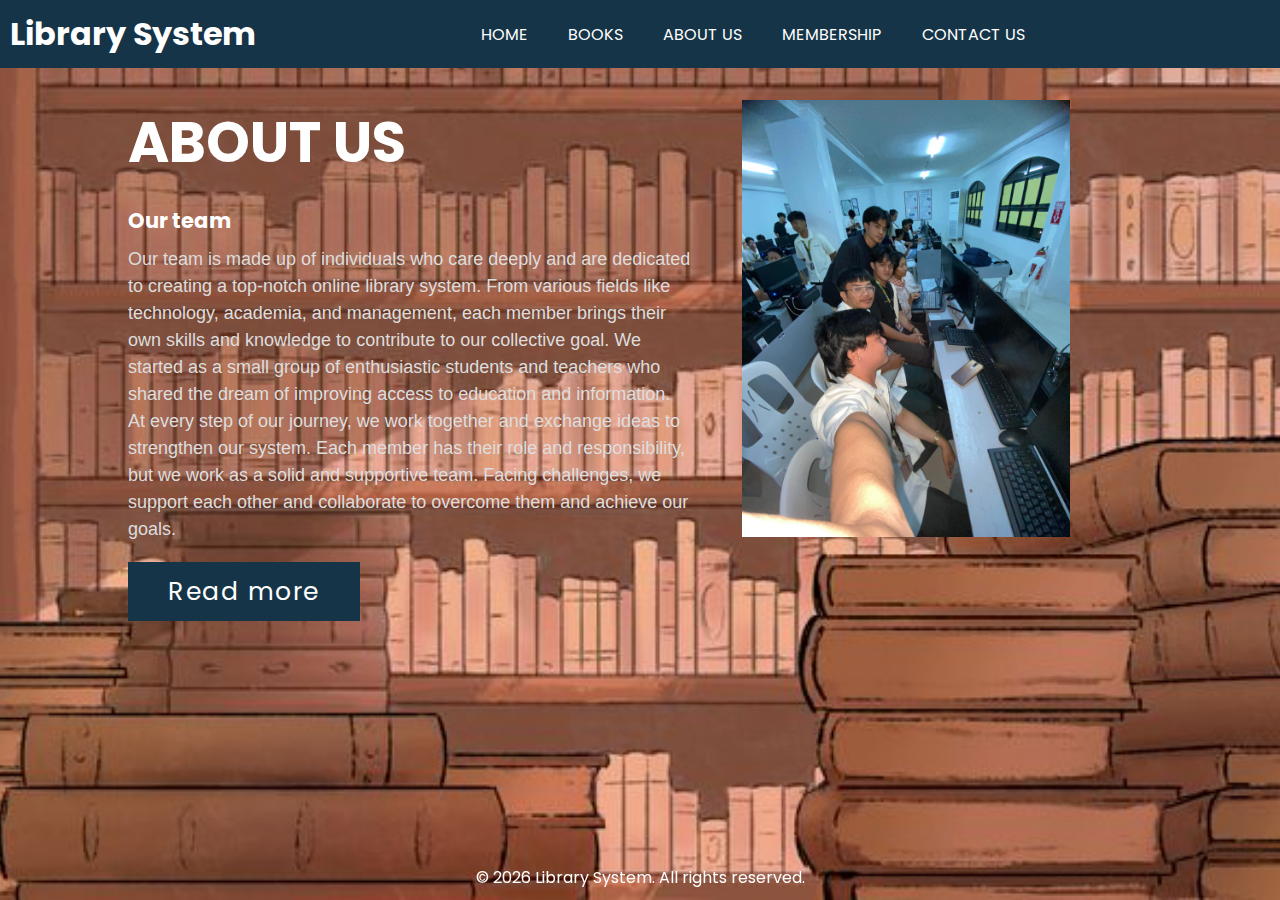
==== aboutus.html @ 29a754e3 "changes" ====
<!DOCTYPE html>
<html lang="en">
<head>
    <meta charset="UTF-8">
    <meta name="viewport" content="width=device-width, initial-scale=1.0">
    <link rel="stylesheet" type="text/css" href="about.css" >
    <title>Library Management system</title>
    <link rel="stylesheet" href="https://cdnjs.cloudflare.com/ajax/libs/font-awesome/6.5.2/css/all.min.css" integrity="sha512-SnH5WK+bZxgPHs44uWIX+LLJAJ9/2PkPKZ5QiAj6Ta86w+fsb2TkcmfRyVX3pBnMFcV7oQPJkl9QevSCWr3W6A==" crossorigin="anonymous" referrerpolicy="no-referrer" />
</head>
<body>
    <div class="container">
        <header>
          <h1><i class="fa-solid fa-book"></i> Library System</h1>
        </header>
        <nav>
          <ul>
            <li><a href="index.html">HOME</a></li>
            <li><a href="books.html">BOOKS</a></li>
            <li><a href="aboutus.html">ABOUT US</a></li>
            <li><a href="#">MEMBERSHIP</a></li>
            <li><a href="#">CONTACT US</a></li>
          </ul>
        </nav>
      </div>
    <div class="section">
        <div class="container2">
            <div class="content-section">
                <div class="title">
                    <h1> ABOUT US</h1>
                </div>
                <div class="content">
                    <h3>
                        
                        Our team
                    </h3>
                    <p>
                        Our team is made up of individuals who care deeply and are dedicated to creating a top-notch online library system. From various fields like technology, academia, and management, each member brings their own skills and knowledge to contribute to our collective goal. We started as a small group of enthusiastic students and teachers who shared the dream of improving access to education and information.

At every step of our journey, we work together and exchange ideas to strengthen our system. Each member has their role and responsibility, but we work as a solid and supportive team. Facing challenges, we support each other and collaborate to overcome them and achieve our goals.
                    </p>
                    <div class="button">
                        <a href="Read More">Read more

                        </a>
                    </div>
                </div>
                <div class="social">
                    <a href="" ><i class="fab fa-facebook"></i> </a>
                    <a href="" ><i class="fab fa-twitter"></i> </a>
                    <a href="" ><i class="fab fa-instagram"></i> </a>
                </div>
            </div>
                <div class="image-section">
                    <img src="/img/activity.jpg">
                </div>
        </div>
    </div>
    <footer class="footer">
        <p>&copy; <span id="year"></span> Library System. All rights reserved.</p>
        <script>  
          document.getElementById("year").textContent = new Date().getFullYear();
        </script>
      </footer>
    
</body>
</html>
---- about.css ----
@import url('https://fonts.googleapis.com/css2?family=Poppins:ital,wght@0,100;0,200;0,300;0,400;0,500;0,600;0,700;0,800;0,900;1,100;1,200;1,300;1,400;1,500;1,600;1,700;1,800;1,900&display=swap');

*{
    margin: 0px;
    padding: 0px;
    box-sizing: border-box;
    font-family: 'poppins', sans-serif;
}
.section {
    width: 100%;
    min-height: 100vh;
    background-color: #ddd;
    background-image: url('/img/lib-bg.jpg'); /* Add background image */
    background-size: cover; /* Adjust background image size */
    background-repeat: no-repeat; /* Prevent background image from repeating */
    background-position: center; /* Center the background image */
}
.container2 {
    width: 80%;
    display: block;
    margin: auto;
    padding-top: 100px;
}
.content-section {
    float: left;
    width: 55%;
    color: #ddd
}
.image-section {
    float: right;
    width: 40%;
}
.image-section img {
    width: 80%;
    height: auto;
}
.content-section .title {
    text-transform: uppercase;
    font-size: 28px;
}
.content-section .title h1 {
     color:#fff;    
}
.content-section .content h3{
    margin-top: 20px;
    color:#fff;
    font-size: 21px;
    
}
.content-section .content p {
    margin-top: 10px;
    font-family: sans-serif;
    font-size: 18px;
    line-height: 1.5;
}

.content-section .content .button{
    margin-top: 30px;
   }
   .content-section .content .button a{
       background-color: #153448;
       padding: 12px 40px;
       text-decoration: none;
       color:#fff;
       font-size: 25px;
       letter-spacing: 1.5px;
   }
   .content-section .content .button a:hover {
       background-color: #a52a2a;
       color:#fff;
       
   }

.content-section .social {
    margin-top: 40px;
}
.content-section .social i {
    color:#ddd;
    font-size: 30px;
    padding: 0px 10px;
}
.content-section .social i:hover {
    color:#a52a2a;
}
@media screen and (max-width: 768px) {
    .container2 {
        width: 80%;
        display: flex;
        margin: auto;
        padding-top: 50px;
    }
    .content-section {
        float: none;
        width: 100%;
        display: flex;
        margin: auto;
    }
    .content-section .title {
        text-align: center;
        font-size: 19px;
    }
    .section {
        width: 100%;
        min-height: 100vh;
        background-color: #ddd;
        background-image: url('/img/lib-bg.jpg'); /* Add background image */
        background-size: cover; /* Adjust background image size */
        background-repeat: no-repeat; /* Prevent background image from repeating */
        background-position: center; /* Center the background image */
    }
}



/*Navigation*/

.container {
    display: flex;
    justify-content: space-between;
    align-items: center;
    background-color: #153448;
    padding: 10px;  
    color: #fff;
    position: fixed;
    width: 100%;
    z-index: 2;
  }

  header,nav ul {
    display: flex;
    align-items: center;
  }
  
  nav {
    flex-grow: 1;
    text-align: center;
  }
  
  nav ul {
    list-style: none;
    padding: 0;
    margin: 0;
    display: flex;
    justify-content: center;
  }
  
  nav ul li {
    margin-right: 20px;
  }
  
  nav ul li a {
    text-decoration: none;
    color: #fff;
    padding: 5px 10px;
    border-radius: 5px;
    transition: background-color 0.3s ease;
  }
  
  nav ul li a:hover {
    background-color: #34495e;
  }
  /*Footer */

  .footer {
    color: #fff;
    padding: 10px;
    text-align: center;
    position: fixed;
    bottom: 0;
    width: 100%;
    z-index: 2;
  }
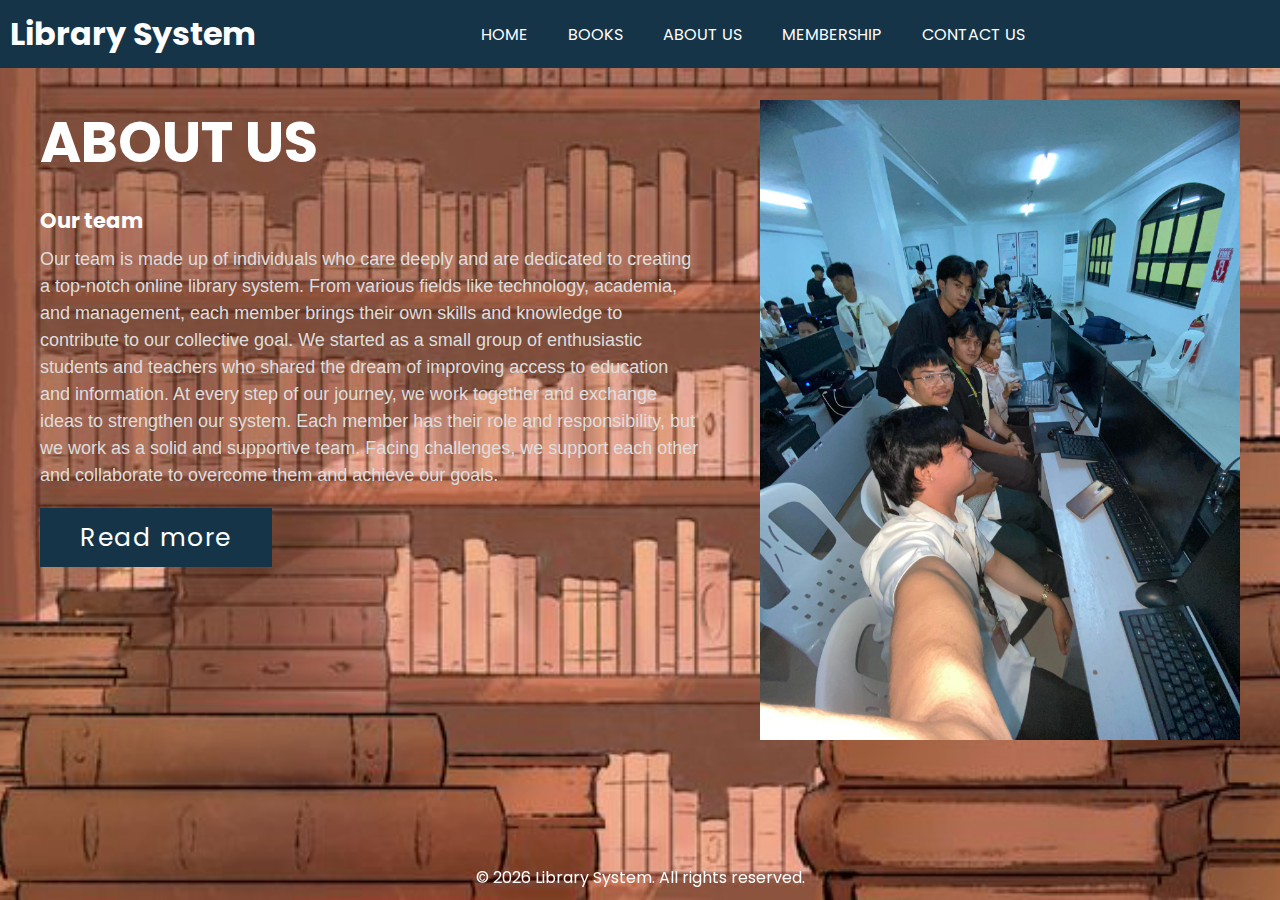
==== commit 11d9a91f: "bahala na kayo saket na ulo ko" ====
--- a/aboutus.html
+++ b/aboutus.html
@@ -3,7 +3,7 @@
 <head>
     <meta charset="UTF-8">
     <meta name="viewport" content="width=device-width, initial-scale=1.0">
-    <link rel="stylesheet" type="text/css" href="about.css" >
+    <link rel="stylesheet" type="text/css" href="aboutUs.css" >
     <title>Library Management system</title>
     <link rel="stylesheet" href="https://cdnjs.cloudflare.com/ajax/libs/font-awesome/6.5.2/css/all.min.css" integrity="sha512-SnH5WK+bZxgPHs44uWIX+LLJAJ9/2PkPKZ5QiAj6Ta86w+fsb2TkcmfRyVX3pBnMFcV7oQPJkl9QevSCWr3W6A==" crossorigin="anonymous" referrerpolicy="no-referrer" />
 </head>
@@ -16,9 +16,9 @@
           <ul>
             <li><a href="index.html">HOME</a></li>
             <li><a href="books.html">BOOKS</a></li>
-            <li><a href="aboutus.html">ABOUT US</a></li>
-            <li><a href="#">MEMBERSHIP</a></li>
-            <li><a href="#">CONTACT US</a></li>
+            <li><a href="aboutUs.html">ABOUT US</a></li>
+            <li><a href="membership.html">MEMBERSHIP</a></li>
+            <li><a href="contactUs.html">CONTACT US</a></li>
           </ul>
         </nav>
       </div>
@@ -51,7 +51,7 @@
                 </div>
             </div>
                 <div class="image-section">
-                    <img src="/img/activity.jpg">
+                    <img src="img/activity.jpg">
                 </div>
         </div>
     </div>
--- a/aboutUs.css
+++ b/aboutUs.css
@@ -0,0 +1,180 @@
+@import url('https://fonts.googleapis.com/css2?family=Poppins:ital,wght@0,100;0,200;0,300;0,400;0,500;0,600;0,700;0,800;0,900;1,100;1,200;1,300;1,400;1,500;1,600;1,700;1,800;1,900&display=swap');
+
+*{
+    margin: 0px;
+    padding: 0px;
+    box-sizing: border-box;
+    font-family: 'poppins', sans-serif;
+}
+.section {
+    width: 100%;
+    min-height: 100vh;
+    background-color: #ddd;
+    background-image: url('img/lib-bg.jpg'); 
+    background-size: cover; 
+    background-repeat: no-repeat; 
+    background-position: center;
+}
+.container2 {
+    display: flex; 
+    justify-content: space-between; 
+    align-items: flex-start; 
+    margin: auto;
+    padding-top: 100px; 
+    max-width: 1200px; 
+   
+}
+.content-section {
+    flex: 0 0 55%;
+    margin-right: 20px;
+    color: #ddd
+}
+.image-section {
+    flex: 0 0 40%; 
+    display: flex; 
+    justify-content: flex-end;
+    overflow: hidden; 
+    max-height: calc(90vh - 120px);
+}
+.image-section img {
+    width: 100%;
+    height: auto;
+}
+.content-section .title {
+    text-transform: uppercase;
+    font-size: 28px;
+}
+.content-section .title h1 {
+     color:#fff;    
+}
+.content-section .content h3{
+    margin-top: 20px;
+    color:#fff;
+    font-size: 21px;
+    
+}
+.content-section .content p {
+    margin-top: 10px;
+    font-family: sans-serif;
+    font-size: 18px;
+    line-height: 1.5;
+}
+
+.content-section .content .button{
+    margin-top: 30px;
+   }
+   .content-section .content .button a{
+       background-color: #153448;
+       padding: 12px 40px;
+       text-decoration: none;
+       color:#fff;
+       font-size: 25px;
+       letter-spacing: 1.5px;
+   }
+   .content-section .content .button a:hover {
+       background-color: #a52a2a;
+       color:#fff;
+       
+   }
+
+.content-section .social {
+    margin-top: 40px;
+}
+.content-section .social i {
+    color:#ddd;
+    font-size: 30px;
+    padding: 0px 10px;
+}
+.content-section .social i:hover {
+    color:#a52a2a;
+}
+@media all and (max-width: 768px) {
+    .container2 {
+        flex-direction: column;
+        padding-top: 50px;
+        margin-left: 20px;
+        margin-right: 20px;
+    }
+    .content-section, .image-section {
+        flex: 0 0 100%; 
+    }
+    .content-section {
+        margin-right: 0; 
+    }
+    .image-section {
+        order: -1; 
+    }
+    .container {
+        padding: 5px 10px;
+    }
+    nav ul li {
+        margin-right: 10px;
+    }
+    nav ul li a {
+        padding: 3px 7px;
+    }
+    
+}
+
+
+
+/*Navigation*/
+
+.container {
+    display: flex;
+    justify-content: space-between;
+    align-items: center;
+    background-color: #153448;
+    padding: 10px;  
+    color: #fff;
+    position: fixed;
+    width: 100%;
+    z-index: 2;
+  }
+
+  header,nav ul {
+    display: flex;
+    align-items: center;
+  }
+  
+  nav {
+    flex-grow: 1;
+    text-align: center;
+  }
+  
+  nav ul {
+    list-style: none;
+    padding: 0;
+    margin: 0;
+    display: flex;
+    justify-content: center;
+  }
+  
+  nav ul li {
+    margin-right: 20px;
+  }
+  
+  nav ul li a {
+    text-decoration: none;
+    padding: 5px 10px;
+    border-radius: 5px;
+    transition: background-color 0.3s ease;
+    color: #fff;
+  }
+  
+  nav ul li a:hover {
+    background-color: #34495e;
+  }
+  /*Footer */
+
+  .footer {
+    color: #fff;
+    padding: 10px;
+    text-align: center;
+    position: fixed;
+    left: 0;
+    bottom: 0;
+    width: 100%;
+    z-index: 1000; /* Ensure it's above all content */
+     /* Ensure it's not transparent */
+  }